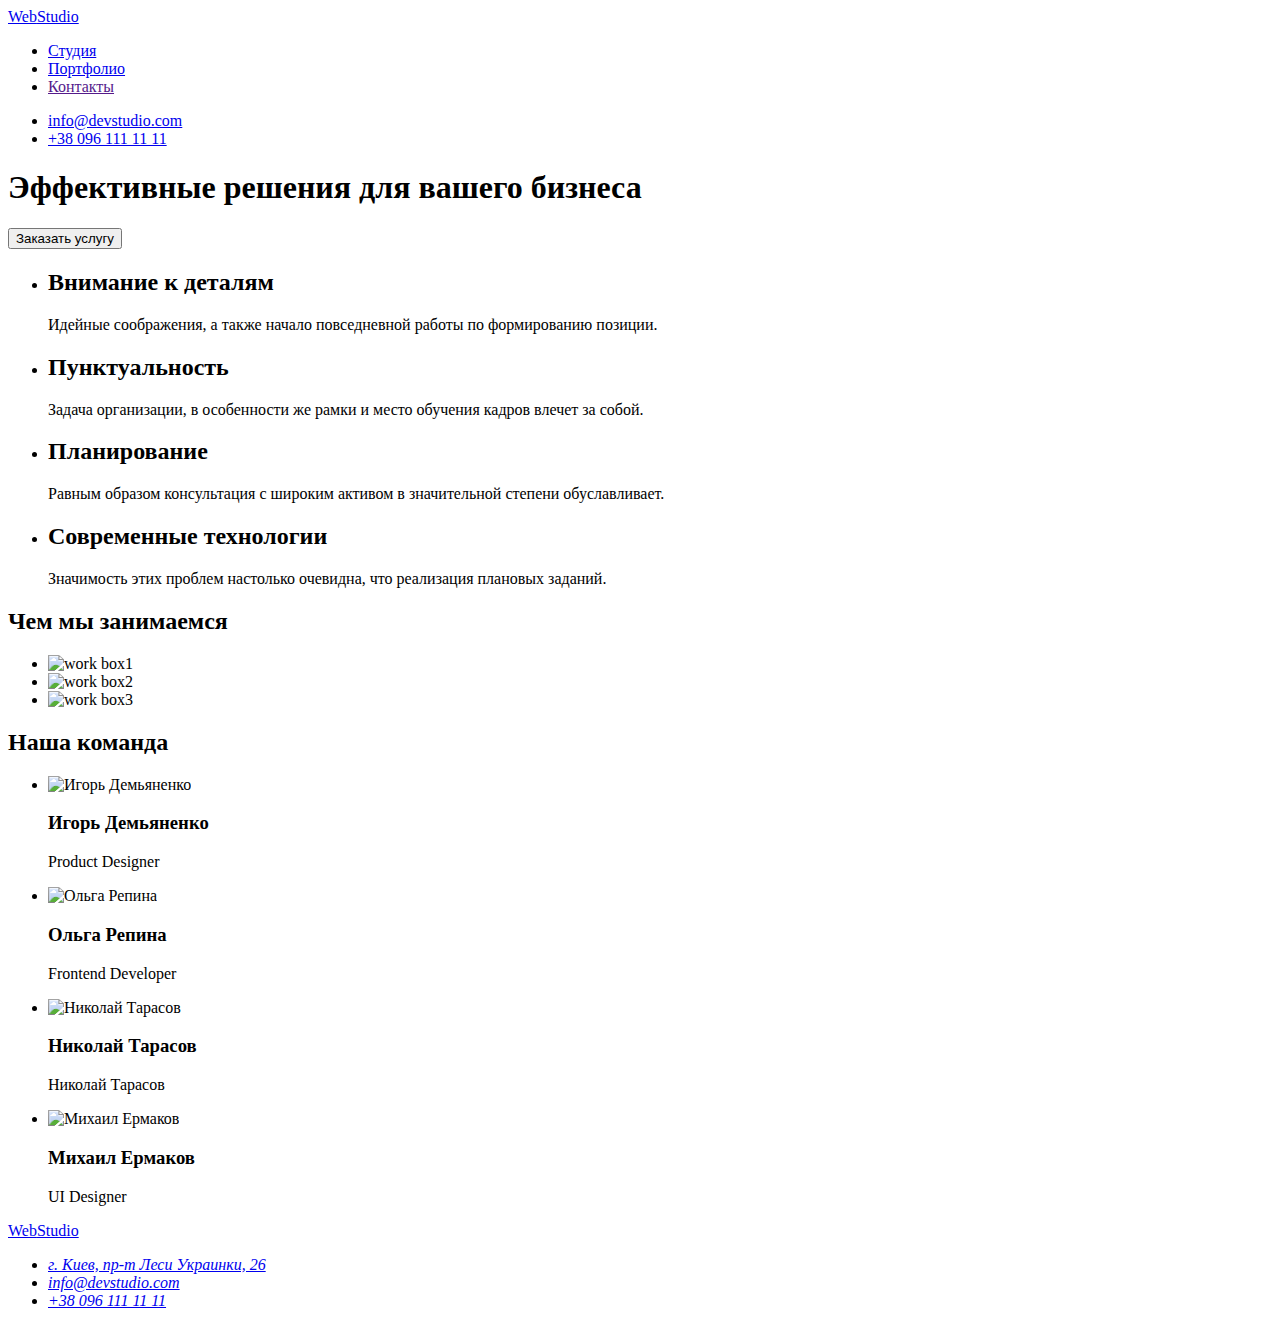
==== index.html @ e10254cf "Add files via upload" ====
<!DOCTYPE html>
<html lang="ru">
  <head>
    <meta charset="UTF-8" />
    <meta http-equiv="X-UA-Compatible" content="IE=edge" />
    <meta name="viewport" content="width=device-width, initial-scale=1.0" />
    <title>WebStudio</title>
    <link rel="preconnect" href="https://fonts.googleapis.com" />
    <link rel="preconnect" href="https://fonts.gstatic.com" crossorigin />
    <link
      href="https://fonts.googleapis.com/css2?family=Raleway:wght@700&family=Roboto:wght@400;500;700;900&display=swap"
      rel="stylesheet"
    />
    <link rel="stylesheet" href="./css/styles.css" />
  </head>
  <body>
    <header class="header">
      <nav>
        <a href="./index.html" class="logo link"
          ><span class="logo-acent">Web</span>Studio</a
        >
        <ul class="header-list list">
          <li><a href="./index.html" class="header-list link">Студия</a></li>
          <li>
            <a href="./portfolio.html" class="header-list link">Портфолио</a>
          </li>
          <li><a href="" class="header-list link">Контакты</a></li>
        </ul>
      </nav>
      <ul class="header-link list">
        <li>
          <a href="mailto:info@devstudio.com" class="header-link link"
            >info@devstudio.com</a
          >
        </li>
        <li>
          <a href="tel:+380961111111" class="header-link link"
            >+38 096 111 11 11</a
          >
        </li>
      </ul>
    </header>
    <main>
      <section class="hero">
        <h1 class="hero-title">Эффективные решения для вашего бизнеса</h1>
        <button type="button" class="hero-btn">Заказать услугу</button>
      </section>
      <section class="content">
        <ul class="list">
          <li>
            <h2 class="content-title">Внимание к деталям</h2>
            <p class="content-text">
              Идейные соображения, а также начало повседневной работы по
              формированию позиции.
            </p>
          </li>
          <li>
            <h2 class="content-title">Пунктуальность</h2>
            <p class="content-text">
              Задача организации, в особенности же рамки и место обучения кадров
              влечет за собой.
            </p>
          </li>
          <li>
            <h2 class="content-title">Планирование</h2>
            <p class="content-text">
              Равным образом консультация с широким активом в значительной
              степени обуславливает.
            </p>
          </li>
          <li>
            <h2 class="content-title">Современные технологии</h2>
            <p class="content-text">
              Значимость этих проблем настолько очевидна, что реализация
              плановых заданий.
            </p>
          </li>
        </ul>
      </section>
      <section class="work">
        <h2 class="work-title">Чем мы занимаемся</h2>
        <ul class="list">
          <li>
            <img
              src="./img/box1.jpg"
              alt="work box1"
              width="370"
              height="294"
            />
          </li>
          <li>
            <img
              src="./img/box2.jpg"
              alt="work box2"
              width="370"
              height="294"
            />
          </li>
          <li>
            <img
              src="./img/box3.jpg"
              alt="work box3"
              width="370"
              height="294"
            />
          </li>
        </ul>
      </section>
      <section class="comand">
        <h2 class="comand-title">Наша команда</h2>
        <ul class="list">
          <li>
            <img
              src="./img/team/foto_team1.jpg"
              alt="Игорь Демьяненко"
              width="270"
              height="260"
            />
            <h3 class="comand-subtitle">Игорь Демьяненко</h3>
            <p class="comand-text">Product Designer</p>
          </li>
          <li>
            <img
              src="./img/team/foto_team2.jpg"
              alt="Ольга Репина"
              width="270"
              height="260"
            />
            <h3 class="comand-subtitle">Ольга Репина</h3>
            <p class="comand-text">Frontend Developer</p>
          </li>
          <li>
            <img
              src="./img/team/foto_team3.jpg"
              alt="Николай Тарасов"
              width="270"
              height="260"
            />
            <h3 class="comand-subtitle">Николай Тарасов</h3>
            <p class="comand-text">Николай Тарасов</p>
          </li>
          <li>
            <img
              src="./img/team/foto_team4.jpg"
              alt="Михаил Ермаков"
              width="270"
              height="260"
            />
            <h3 class="comand-subtitle">Михаил Ермаков</h3>
            <p class="comand-text">UI Designer</p>
          </li>
        </ul>
      </section>
    </main>
    <footer class="footer">
      <a href="./index.html" class="logo-footer link"
        ><span class="logo-acent">Web</span>Studio</a
      >
      <address class="contacts">
        <ul class="list">
          <li>
            <a
              href="https://goo.gl/maps/eJnzdVW8tuNHDkBv5"
              class="header-link link adress"
              rel="noopener noreferer nofollow"
              >г. Киев, пр-т Леси Украинки, 26</a
            >
          </li>
          <li>
            <a href="mailto:info@devstudio.com" class="header-link link"
              >info@devstudio.com</a
            >
          </li>
          <li>
            <a href="tel:+380961111111" class="header-link link"
              >+38 096 111 11 11</a
            >
          </li>
        </ul>
      </address>
    </footer>
  </body>
</html>
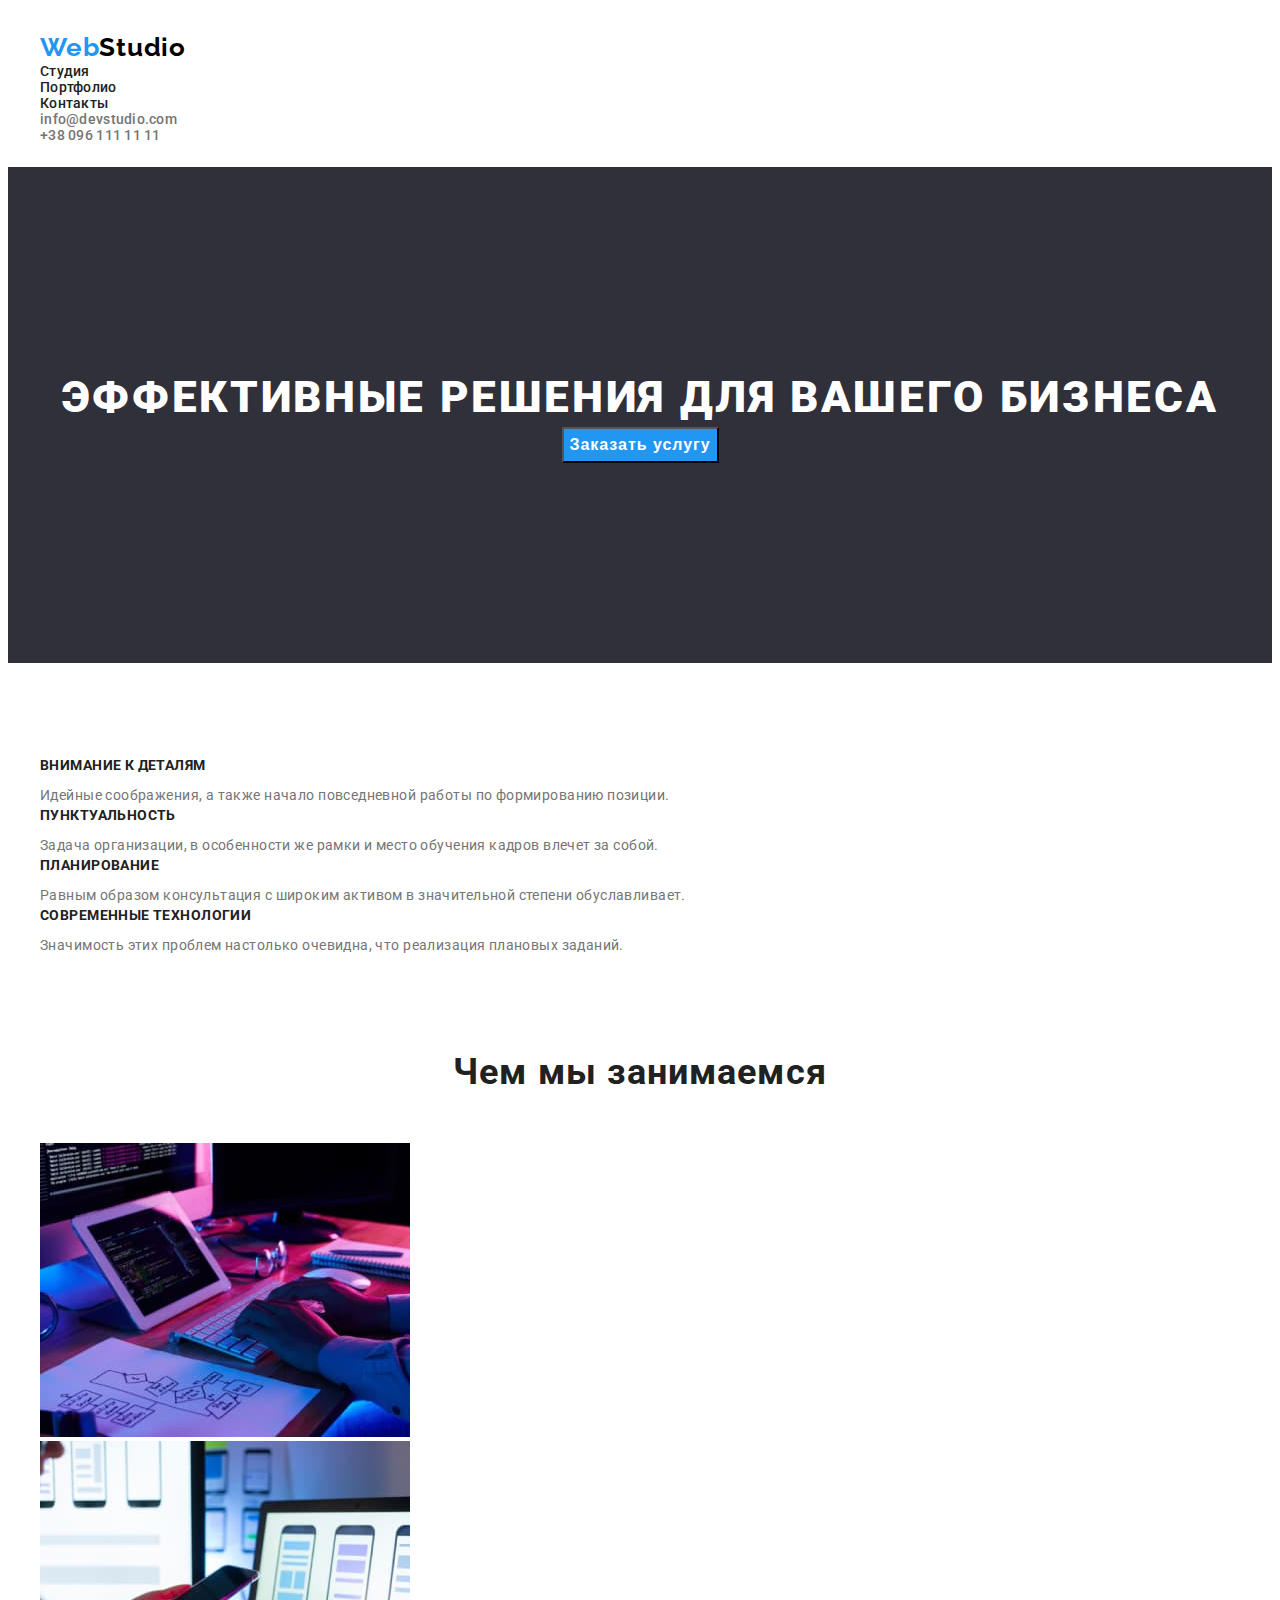
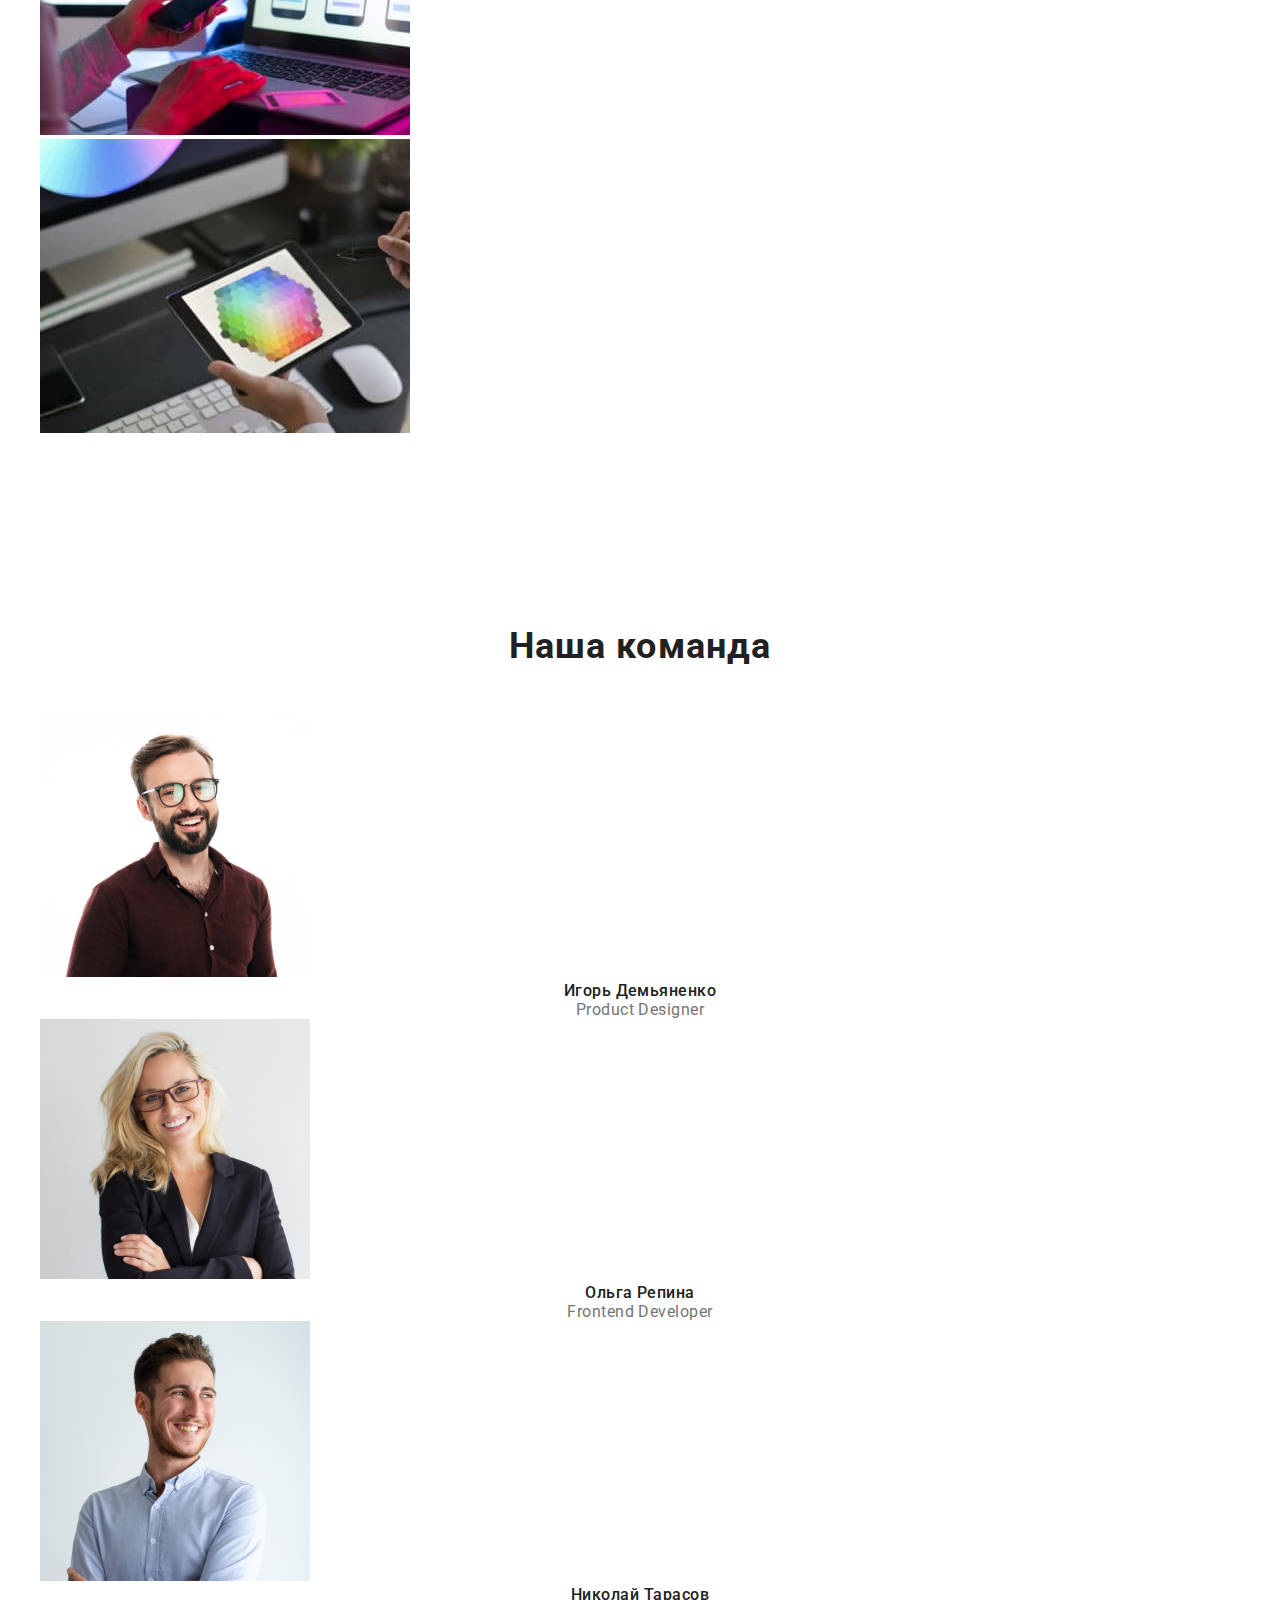
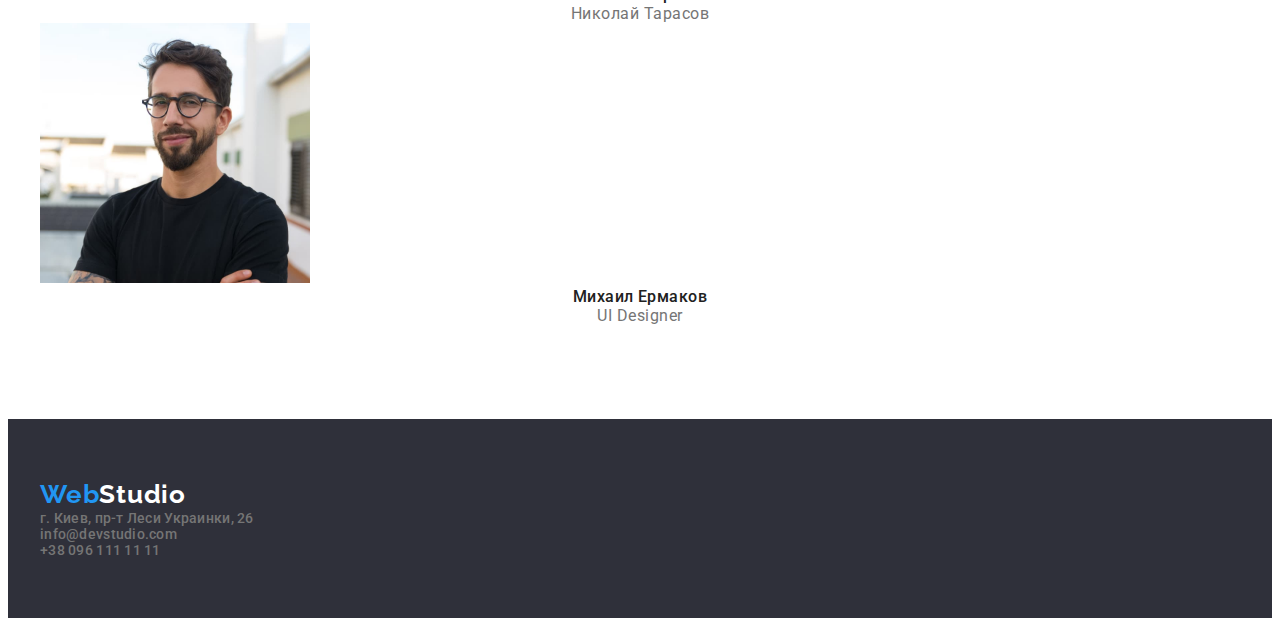
==== commit c5ba8c54: "start" ====
--- a/index.html
+++ b/index.html
@@ -11,161 +11,31 @@
       href="https://fonts.googleapis.com/css2?family=Raleway:wght@700&family=Roboto:wght@400;500;700;900&display=swap"
       rel="stylesheet"
     />
+    <link
+      rel="stylesheet"
+      href="https://cdnjs.cloudflare.com/ajax/libs/modern-normalize/1.1.0/modern-normalize.min.css"
+      integrity="sha512-wpPYUAdjBVSE4KJnH1VR1HeZfpl1ub8YT/NKx4PuQ5NmX2tKuGu6U/JRp5y+Y8XG2tV+wKQpNHVUX03MfMFn9Q=="
+      crossorigin="anonymous"
+      referrerpolicy="no-referrer"
+    />
     <link rel="stylesheet" href="./css/styles.css" />
   </head>
   <body>
     <header class="header">
-      <nav>
-        <a href="./index.html" class="logo link"
-          ><span class="logo-acent">Web</span>Studio</a
-        >
-        <ul class="header-list list">
-          <li><a href="./index.html" class="header-list link">Студия</a></li>
-          <li>
-            <a href="./portfolio.html" class="header-list link">Портфолио</a>
-          </li>
-          <li><a href="" class="header-list link">Контакты</a></li>
-        </ul>
-      </nav>
-      <ul class="header-link list">
-        <li>
-          <a href="mailto:info@devstudio.com" class="header-link link"
-            >info@devstudio.com</a
+      <div class="conteiner">
+        <nav>
+          <a href="./index.html" class="logo link"
+            ><span class="logo-acent">Web</span>Studio</a
           >
-        </li>
-        <li>
-          <a href="tel:+380961111111" class="header-link link"
-            >+38 096 111 11 11</a
-          >
-        </li>
-      </ul>
-    </header>
-    <main>
-      <section class="hero">
-        <h1 class="hero-title">Эффективные решения для вашего бизнеса</h1>
-        <button type="button" class="hero-btn">Заказать услугу</button>
-      </section>
-      <section class="content">
-        <ul class="list">
-          <li>
-            <h2 class="content-title">Внимание к деталям</h2>
-            <p class="content-text">
-              Идейные соображения, а также начало повседневной работы по
-              формированию позиции.
-            </p>
-          </li>
-          <li>
-            <h2 class="content-title">Пунктуальность</h2>
-            <p class="content-text">
-              Задача организации, в особенности же рамки и место обучения кадров
-              влечет за собой.
-            </p>
-          </li>
-          <li>
-            <h2 class="content-title">Планирование</h2>
-            <p class="content-text">
-              Равным образом консультация с широким активом в значительной
-              степени обуславливает.
-            </p>
-          </li>
-          <li>
-            <h2 class="content-title">Современные технологии</h2>
-            <p class="content-text">
-              Значимость этих проблем настолько очевидна, что реализация
-              плановых заданий.
-            </p>
-          </li>
-        </ul>
-      </section>
-      <section class="work">
-        <h2 class="work-title">Чем мы занимаемся</h2>
-        <ul class="list">
-          <li>
-            <img
-              src="./img/box1.jpg"
-              alt="work box1"
-              width="370"
-              height="294"
-            />
-          </li>
-          <li>
-            <img
-              src="./img/box2.jpg"
-              alt="work box2"
-              width="370"
-              height="294"
-            />
-          </li>
-          <li>
-            <img
-              src="./img/box3.jpg"
-              alt="work box3"
-              width="370"
-              height="294"
-            />
-          </li>
-        </ul>
-      </section>
-      <section class="comand">
-        <h2 class="comand-title">Наша команда</h2>
-        <ul class="list">
-          <li>
-            <img
-              src="./img/team/foto_team1.jpg"
-              alt="Игорь Демьяненко"
-              width="270"
-              height="260"
-            />
-            <h3 class="comand-subtitle">Игорь Демьяненко</h3>
-            <p class="comand-text">Product Designer</p>
-          </li>
-          <li>
-            <img
-              src="./img/team/foto_team2.jpg"
-              alt="Ольга Репина"
-              width="270"
-              height="260"
-            />
-            <h3 class="comand-subtitle">Ольга Репина</h3>
-            <p class="comand-text">Frontend Developer</p>
-          </li>
-          <li>
-            <img
-              src="./img/team/foto_team3.jpg"
-              alt="Николай Тарасов"
-              width="270"
-              height="260"
-            />
-            <h3 class="comand-subtitle">Николай Тарасов</h3>
-            <p class="comand-text">Николай Тарасов</p>
-          </li>
-          <li>
-            <img
-              src="./img/team/foto_team4.jpg"
-              alt="Михаил Ермаков"
-              width="270"
-              height="260"
-            />
-            <h3 class="comand-subtitle">Михаил Ермаков</h3>
-            <p class="comand-text">UI Designer</p>
-          </li>
-        </ul>
-      </section>
-    </main>
-    <footer class="footer">
-      <a href="./index.html" class="logo-footer link"
-        ><span class="logo-acent">Web</span>Studio</a
-      >
-      <address class="contacts">
-        <ul class="list">
-          <li>
-            <a
-              href="https://goo.gl/maps/eJnzdVW8tuNHDkBv5"
-              class="header-link link adress"
-              rel="noopener noreferer nofollow"
-              >г. Киев, пр-т Леси Украинки, 26</a
-            >
-          </li>
+          <ul class="header-list list">
+            <li><a href="./index.html" class="header-list link">Студия</a></li>
+            <li>
+              <a href="./portfolio.html" class="header-list link">Портфолио</a>
+            </li>
+            <li><a href="" class="header-list link">Контакты</a></li>
+          </ul>
+        </nav>
+        <ul class="header-link list">
           <li>
             <a href="mailto:info@devstudio.com" class="header-link link"
               >info@devstudio.com</a
@@ -177,7 +47,156 @@
             >
           </li>
         </ul>
-      </address>
+      </div>
+    </header>
+    <main>
+      <section class="hero">
+        <div class="conteiner">
+          <h1 class="hero-title">Эффективные решения для вашего бизнеса</h1>
+          <button type="button" class="hero-btn">Заказать услугу</button>
+        </div>
+      </section>
+      <section class="content">
+        <div class="conteiner">
+          <ul class="list">
+            <li>
+              <h2 class="content-title">Внимание к деталям</h2>
+              <p class="content-text">
+                Идейные соображения, а также начало повседневной работы по
+                формированию позиции.
+              </p>
+            </li>
+            <li>
+              <h2 class="content-title">Пунктуальность</h2>
+              <p class="content-text">
+                Задача организации, в особенности же рамки и место обучения
+                кадров влечет за собой.
+              </p>
+            </li>
+            <li>
+              <h2 class="content-title">Планирование</h2>
+              <p class="content-text">
+                Равным образом консультация с широким активом в значительной
+                степени обуславливает.
+              </p>
+            </li>
+            <li>
+              <h2 class="content-title">Современные технологии</h2>
+              <p class="content-text">
+                Значимость этих проблем настолько очевидна, что реализация
+                плановых заданий.
+              </p>
+            </li>
+          </ul>
+        </div>
+      </section>
+      <section class="work">
+        <div class="conteiner">
+          <h2 class="work-title">Чем мы занимаемся</h2>
+          <ul class="list">
+            <li>
+              <img
+                src="./img/box1.jpg"
+                alt="work box1"
+                width="370"
+                height="294"
+              />
+            </li>
+            <li>
+              <img
+                src="./img/box2.jpg"
+                alt="work box2"
+                width="370"
+                height="294"
+              />
+            </li>
+            <li>
+              <img
+                src="./img/box3.jpg"
+                alt="work box3"
+                width="370"
+                height="294"
+              />
+            </li>
+          </ul>
+        </div>
+      </section>
+      <section class="comand">
+        <div class="conteiner">
+          <h2 class="comand-title">Наша команда</h2>
+          <ul class="list">
+            <li>
+              <img
+                src="./img/team/foto_team1.jpg"
+                alt="Игорь Демьяненко"
+                width="270"
+                height="260"
+              />
+              <h3 class="comand-subtitle">Игорь Демьяненко</h3>
+              <p class="comand-text">Product Designer</p>
+            </li>
+            <li>
+              <img
+                src="./img/team/foto_team2.jpg"
+                alt="Ольга Репина"
+                width="270"
+                height="260"
+              />
+              <h3 class="comand-subtitle">Ольга Репина</h3>
+              <p class="comand-text">Frontend Developer</p>
+            </li>
+            <li>
+              <img
+                src="./img/team/foto_team3.jpg"
+                alt="Николай Тарасов"
+                width="270"
+                height="260"
+              />
+              <h3 class="comand-subtitle">Николай Тарасов</h3>
+              <p class="comand-text">Николай Тарасов</p>
+            </li>
+            <li>
+              <img
+                src="./img/team/foto_team4.jpg"
+                alt="Михаил Ермаков"
+                width="270"
+                height="260"
+              />
+              <h3 class="comand-subtitle">Михаил Ермаков</h3>
+              <p class="comand-text">UI Designer</p>
+            </li>
+          </ul>
+        </div>
+      </section>
+    </main>
+    <footer class="footer">
+      <div class="conteiner">
+        <a href="./index.html" class="logo-footer link"
+          ><span class="logo-acent">Web</span>Studio</a
+        >
+        <address class="contacts">
+          <ul class="footer-link list">
+            <li>
+              <a
+                href="https://goo.gl/maps/eJnzdVW8tuNHDkBv5"
+                class="footer-link link adress"
+                rel="noopener noreferer nofollow"
+                >г. Киев, пр-т Леси Украинки, 26</a
+              >
+            </li>
+            <li>
+              <a href="mailto:info@devstudio.com" class="footer-link link"
+                >info@devstudio.com</a
+              >
+            </li>
+            <li>
+              <a href="tel:+380961111111" class="footer-link link"
+                >+38 096 111 11 11</a
+              >
+            </li>
+          </ul>
+        </address>
+      </div>
     </footer>
   </body>
 </html>
--- a/css/styles.css
+++ b/css/styles.css
@@ -0,0 +1,231 @@
+:root{--first-title-color--: #212121;
+    --acent-color--: #2196F3;
+    --second-btn-color--: #FFFFFF;
+}
+
+body{font-family: Roboto;
+    color: #757575;}
+
+p, h1, h2, h3, h4, h5, h6{
+    margin: 0;}
+
+ul, ol{margin: 0; padding-left: 0;}
+
+.list{list-style: none;}
+
+.link{text-decoration: none;}
+
+.conteiner{width: 100%;
+    max-width: 1200px;
+    margin-left: auto;
+    margin-right: auto;
+    padding-left: 15px;
+    padding-right: 15px;}
+
+.header-list:focus,
+.header-list:hover{
+    color: var(--acent-color--);
+    cursor: pointer;}
+
+.header-link :focus,
+.header-link :hover {
+    color: var(--acent-color--);
+    cursor: pointer;
+}
+
+.footer-link :focus,
+.footer-link :hover {
+    color: var(--acent-color--);
+    cursor: pointer;
+}
+
+/*---header---*/
+.logo{font-family: 'Raleway';
+    font-style: normal;
+    font-weight: 700;
+    font-size: 26px;
+    line-height: calc(31/26); 
+    letter-spacing: 0.03em;
+    color: #000000;}
+.logo-acent{color: var(--acent-color--)}
+
+.header-list{font-weight: 500;
+    font-size: 14px;
+    line-height: calc(16/14);
+    letter-spacing: 0.02em;
+    color: var(--first-title-color--);}
+
+.header-link{font-style: normal;
+    font-weight: 500;
+    font-size: 14px;
+    line-height: calc(16/14);
+    letter-spacing: 0.02em;
+    color: #757575;}
+
+.header{padding-top: 24px;
+    padding-bottom: 24px;
+    border-bottom: 1px;
+    border-bottom: rgba(236, 236, 236, 1);}
+
+/*--MAIN--*/
+
+.hero{
+    background-color: #2F303A;
+    padding-top: 200px;
+    padding-bottom: 200px;
+}
+
+
+.hero-title{font-weight: 900;
+    font-size: 44px;
+    line-height: calc(60/44);
+    text-align: center;
+    letter-spacing: 0.06em;
+    text-transform: uppercase;
+    color: var(--second-btn-color--);}
+
+.hero-btn{cursor: pointer;
+    display: block;
+    margin-top: 30px;
+    margin: 0 auto;}
+.hero-btn{font-weight: 700;
+    font-size: 16px;
+    line-height: calc(30/16);
+    display: flex;
+    align-items: center;
+    text-align: center;
+    letter-spacing: 0.06em;
+    color: var(--second-btn-color--);
+    background-color: #2196F3;
+    }
+
+    /*--Content--*/
+
+    .content{padding-top: 94px;
+    padding-bottom: 94px;}
+
+   .content-title{font-weight: 700;
+    font-size: 14px;
+    line-height: calc(16/14);
+    letter-spacing: 0.03em;
+    text-transform: uppercase;
+    color: var(--first-title-color--);
+    margin-bottom: 10px;}
+   .content-text{
+    font-size: 14px;
+    line-height: calc(24/14);
+    letter-spacing: 0.03em;}
+
+/*--work--*/
+
+.work{padding-bottom: 94px;}
+
+.work-title{font-weight: 700;
+    font-size: 36px;
+    line-height: calc(42/36);
+    text-align: center;
+    letter-spacing: 0.03em;
+    color:var(--first-title-color--);
+    margin-bottom: 50px;}
+
+/*--Comand--*/
+
+.comand{padding-top: 94px;
+    padding-bottom: 94px;}
+
+.comand-title{font-weight: 700;
+    font-size: 36px;
+    line-height: calc(42/36);
+    text-align: center;
+    letter-spacing: 0.03em;
+    color: var(--first-title-color--);
+    margin-bottom: 50px;}
+
+.comand-subtitle{font-weight: 500;
+    font-size: 16px;
+    line-height: calc(19/16);
+    text-align: center;
+    letter-spacing: 0.03em;
+    color: var(--first-title-color--);}
+
+.comand-text{
+    font-size: 16px;
+    line-height: calc(19/16);
+    text-align: center;
+    letter-spacing: 0.03em;}
+
+/*--footer--*/
+
+
+.footer{background-color: #2F303A;
+    padding-top: 60px;
+    padding-bottom: 60px;
+}
+
+.logo-footer{font-family: 'Raleway';
+    font-style: normal;
+    font-weight: 700;
+    font-size: 26px;
+    line-height: calc(31/26);
+    letter-spacing: 0.03em;
+    color: var(--second-btn-color--);}
+
+.adress {
+    font-size: 14px;
+    line-height: calc(24/14);
+    letter-spacing: 0.03em;
+    color: var(--second-btn-color--);
+}
+
+.contacts{font-style: normal;
+    font-size: 14px;
+    line-height: calc(24/14);
+    letter-spacing: 0.03em;
+    color: var(--second-btn-color--);}
+
+.footer-link{font-style: normal;
+    font-weight: 500;
+    font-size: 14px;
+    line-height: calc(16/14);
+    letter-spacing: 0.02em;
+    color: #757575;}
+    
+/*---portfolio--*/
+
+.visually-hidden {
+    position: absolute;
+    white-space: nowrap;
+    width: 1px;
+    height: 1px;
+    overflow: hidden;
+    border: 0;
+    padding: 0;
+    clip: rect(0 0 0 0);
+    clip-path: inset(50%);
+    margin: -1px;}
+
+
+.list-btn{font-weight: 500;
+    font-size: 16px;
+    line-height: calc(26/16);
+    text-align: center;
+    letter-spacing: 0.03em;
+    color: var(--first-title-color--);
+    cursor: pointer;}
+
+.list-btn:hover,
+.list-btn:focus{
+        color: var(--second-btn-color--);
+        background-color: var(--acent-color--);}
+
+.portfolio-title{font-weight: 700;
+    font-size: 18px;
+    line-height: calc(36/18);
+    letter-spacing: 0.06em;
+    color: var(--first-title-color--);}
+.portfolio-text{font-size: 16px;
+    line-height: calc(30/16);
+    letter-spacing: 0.03em;}
+
+.portfolio{padding-top: 94px;
+padding-bottom: 94px;}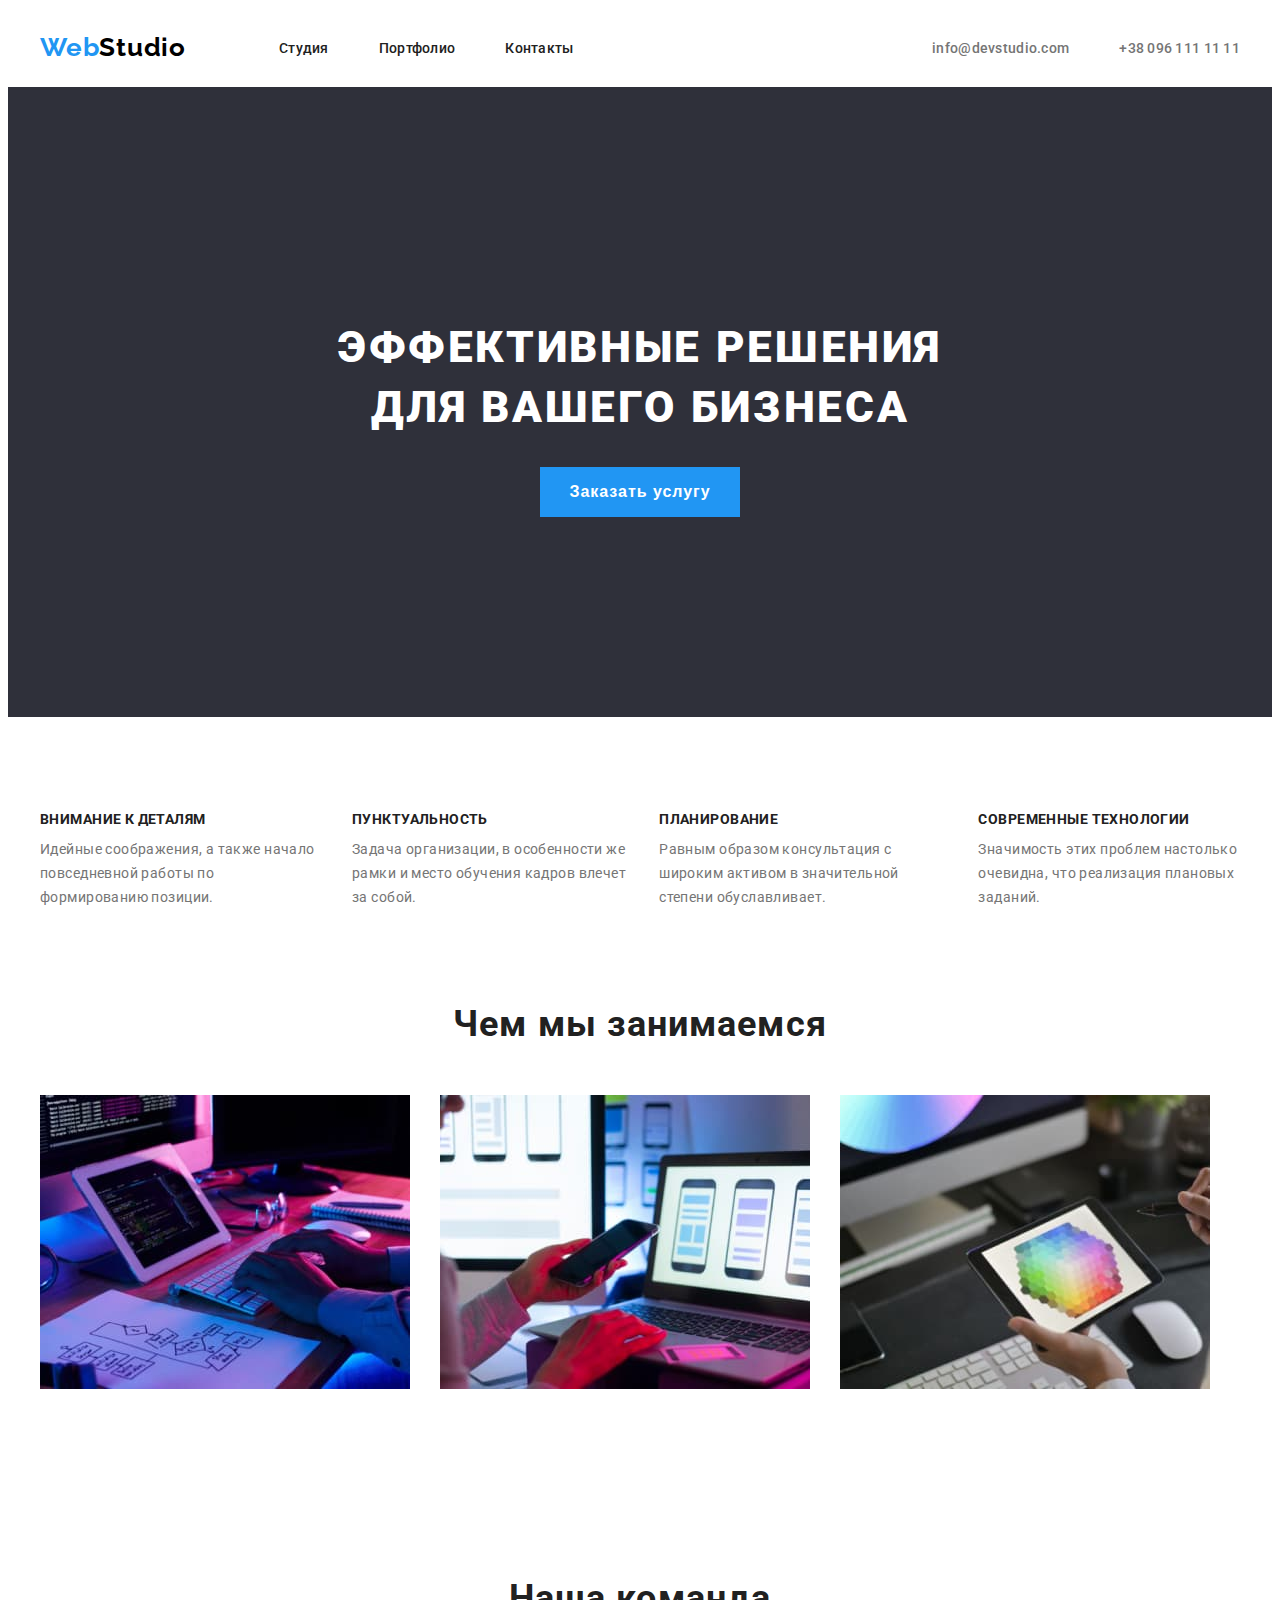
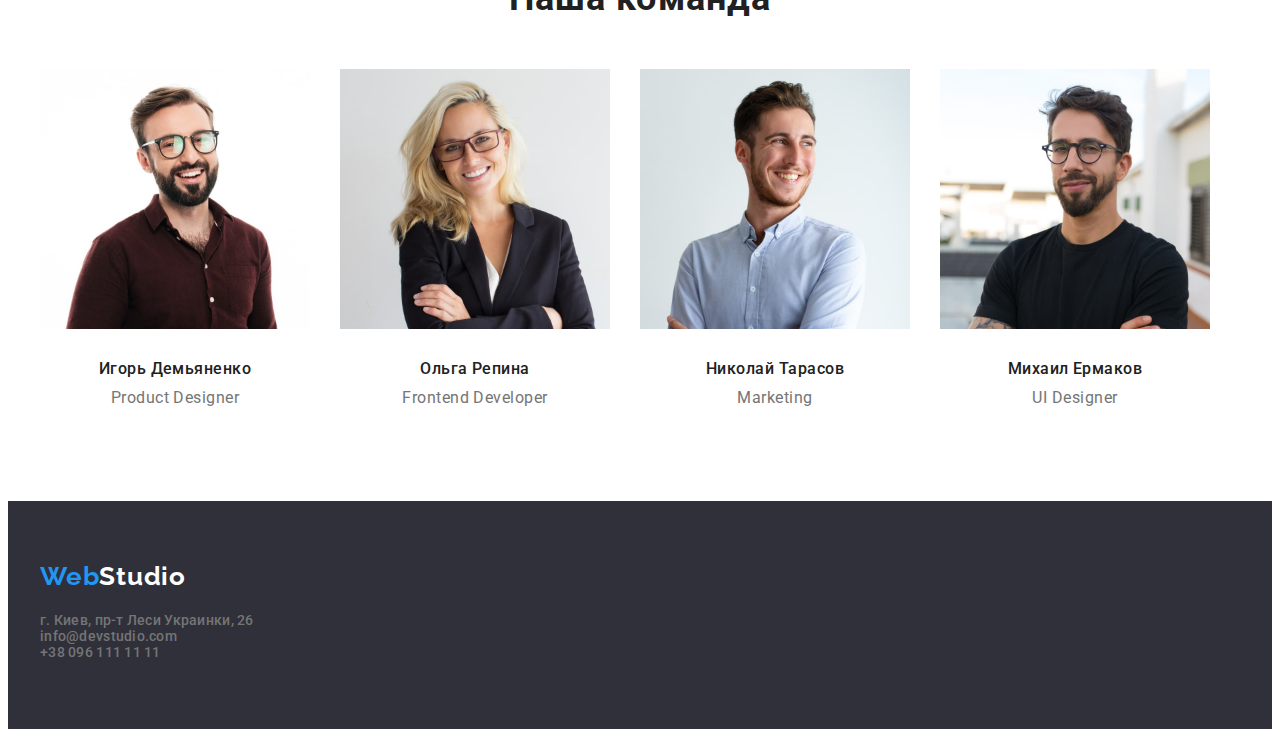
==== commit e1a5f840: "start1" ====
--- a/index.html
+++ b/index.html
@@ -23,16 +23,20 @@
   <body>
     <header class="header">
       <div class="conteiner">
+        <a href="./index.html" class="logo link"
+          ><span class="logo-acent">Web</span>Studio</a
+        >
         <nav>
-          <a href="./index.html" class="logo link"
-            ><span class="logo-acent">Web</span>Studio</a
-          >
           <ul class="header-list list">
-            <li><a href="./index.html" class="header-list link">Студия</a></li>
-            <li>
+            <li class="header-item">
+              <a href="./index.html" class="header-list link">Студия</a>
+            </li>
+            <li class="header-item">
               <a href="./portfolio.html" class="header-list link">Портфолио</a>
             </li>
-            <li><a href="" class="header-list link">Контакты</a></li>
+            <li class="header-item">
+              <a href="" class="header-list link">Контакты</a>
+            </li>
           </ul>
         </nav>
         <ul class="header-link list">
@@ -58,7 +62,7 @@
       </section>
       <section class="content">
         <div class="conteiner">
-          <ul class="list">
+          <ul class="content-item list">
             <li>
               <h2 class="content-title">Внимание к деталям</h2>
               <p class="content-text">
@@ -93,29 +97,29 @@
       <section class="work">
         <div class="conteiner">
           <h2 class="work-title">Чем мы занимаемся</h2>
-          <ul class="list">
+          <ul class="work-item list">
             <li>
               <img
                 src="./img/box1.jpg"
                 alt="work box1"
-                width="370"
-                height="294"
+                width="370px"
+                height="294px"
               />
             </li>
             <li>
               <img
                 src="./img/box2.jpg"
                 alt="work box2"
-                width="370"
-                height="294"
+                width="370px"
+                height="294px"
               />
             </li>
             <li>
               <img
                 src="./img/box3.jpg"
                 alt="work box3"
-                width="370"
-                height="294"
+                width="370px"
+                height="294px"
               />
             </li>
           </ul>
@@ -124,13 +128,13 @@
       <section class="comand">
         <div class="conteiner">
           <h2 class="comand-title">Наша команда</h2>
-          <ul class="list">
+          <ul class="comand-item list">
             <li>
               <img
                 src="./img/team/foto_team1.jpg"
                 alt="Игорь Демьяненко"
-                width="270"
-                height="260"
+                width="270px"
+                height="260px"
               />
               <h3 class="comand-subtitle">Игорь Демьяненко</h3>
               <p class="comand-text">Product Designer</p>
@@ -139,8 +143,8 @@
               <img
                 src="./img/team/foto_team2.jpg"
                 alt="Ольга Репина"
-                width="270"
-                height="260"
+                width="270px"
+                height="260px"
               />
               <h3 class="comand-subtitle">Ольга Репина</h3>
               <p class="comand-text">Frontend Developer</p>
@@ -149,18 +153,18 @@
               <img
                 src="./img/team/foto_team3.jpg"
                 alt="Николай Тарасов"
-                width="270"
-                height="260"
+                width="270px"
+                height="260px"
               />
               <h3 class="comand-subtitle">Николай Тарасов</h3>
-              <p class="comand-text">Николай Тарасов</p>
+              <p class="comand-text">Marketing</p>
             </li>
             <li>
               <img
                 src="./img/team/foto_team4.jpg"
                 alt="Михаил Ермаков"
-                width="270"
-                height="260"
+                width="270px"
+                height="260px"
               />
               <h3 class="comand-subtitle">Михаил Ермаков</h3>
               <p class="comand-text">UI Designer</p>
--- a/css/styles.css
+++ b/css/styles.css
@@ -11,9 +11,15 @@
 
 ul, ol{margin: 0; padding-left: 0;}
 
+
+
 .list{list-style: none;}
 
 .link{text-decoration: none;}
+
+img {
+    display: block;
+}
 
 .conteiner{width: 100%;
     max-width: 1200px;
@@ -49,6 +55,27 @@
     color: #000000;}
 .logo-acent{color: var(--acent-color--)}
 
+
+
+.logo{display: flex;
+margin-right: 93px;}
+
+.header-list{display: flex;}
+
+
+.header-link{display: flex;
+margin-left: auto;
+align-items: center;
+gap: 50px;}
+
+.header>.conteiner {
+    display: flex;
+   align-items: center;
+}
+
+.header-item:not(:last-child) {
+    margin-right: 50px;
+}
 .header-list{font-weight: 500;
     font-size: 14px;
     line-height: calc(16/14);
@@ -82,21 +109,26 @@
     text-align: center;
     letter-spacing: 0.06em;
     text-transform: uppercase;
-    color: var(--second-btn-color--);}
+    color: var(--second-btn-color--);
+    margin: 30px auto;
+    width: 696px;
+    height: 120px}
 
 .hero-btn{cursor: pointer;
     display: block;
-    margin-top: 30px;
-    margin: 0 auto;}
+    margin: 0 auto;
+border: 0px;}
+
 .hero-btn{font-weight: 700;
     font-size: 16px;
     line-height: calc(30/16);
-    display: flex;
     align-items: center;
     text-align: center;
     letter-spacing: 0.06em;
     color: var(--second-btn-color--);
     background-color: #2196F3;
+    width: 200px;
+    height: 50px;
     }
 
     /*--Content--*/
@@ -116,9 +148,16 @@
     line-height: calc(24/14);
     letter-spacing: 0.03em;}
 
+    .content-item{display: flex;
+    gap: 30px;}
+
 /*--work--*/
 
 .work{padding-bottom: 94px;}
+
+.work-item {display: flex;
+gap: 30px;
+width: 1170px;}
 
 .work-title{font-weight: 700;
     font-size: 36px;
@@ -146,13 +185,19 @@
     line-height: calc(19/16);
     text-align: center;
     letter-spacing: 0.03em;
-    color: var(--first-title-color--);}
+    color: var(--first-title-color--);
+margin-top: 30px;}
 
 .comand-text{
     font-size: 16px;
     line-height: calc(19/16);
     text-align: center;
-    letter-spacing: 0.03em;}
+    letter-spacing: 0.03em;
+margin-top: 10px;}
+
+.comand-item {display: flex;
+column-gap: 30px;}
+.comand-item {width:calc( (100% - 60px) / 3);}
 
 /*--footer--*/
 
@@ -161,6 +206,9 @@
     padding-top: 60px;
     padding-bottom: 60px;
 }
+
+.logo-footer{display: flex;
+margin-bottom: 20px;}
 
 .logo-footer{font-family: 'Raleway';
     font-style: normal;
@@ -168,27 +216,30 @@
     font-size: 26px;
     line-height: calc(31/26);
     letter-spacing: 0.03em;
+    color: var(--second-btn-color--);
+}
+
+.adress {
+    font-size: 14px;
+    line-height: calc(24/14);
+    letter-spacing: 0.03em;
+    color: var(--second-btn-color--);
+}
+
+.contacts{font-style: normal;
+    font-size: 14px;
+    line-height: calc(24/14);
+    letter-spacing: 0.03em;
     color: var(--second-btn-color--);}
 
-.adress {
-    font-size: 14px;
-    line-height: calc(24/14);
-    letter-spacing: 0.03em;
-    color: var(--second-btn-color--);
-}
-
-.contacts{font-style: normal;
-    font-size: 14px;
-    line-height: calc(24/14);
-    letter-spacing: 0.03em;
-    color: var(--second-btn-color--);}
 
 .footer-link{font-style: normal;
     font-weight: 500;
     font-size: 14px;
     line-height: calc(16/14);
     letter-spacing: 0.02em;
-    color: #757575;}
+    color: #757575;
+margin-bottom: 9px;}
     
 /*---portfolio--*/
 
@@ -204,6 +255,11 @@
     clip-path: inset(50%);
     margin: -1px;}
 
+.btn-item{display: flex;
+gap: 8px;
+justify-content: center;
+margin-bottom: 50px;
+}
 
 .list-btn{font-weight: 500;
     font-size: 16px;
@@ -211,7 +267,9 @@
     text-align: center;
     letter-spacing: 0.03em;
     color: var(--first-title-color--);
-    cursor: pointer;}
+    cursor: pointer;
+    border: 0px;
+margin: 0 auto;}
 
 .list-btn:hover,
 .list-btn:focus{
@@ -222,10 +280,16 @@
     font-size: 18px;
     line-height: calc(36/18);
     letter-spacing: 0.06em;
-    color: var(--first-title-color--);}
+    color: var(--first-title-color--);
+}
 .portfolio-text{font-size: 16px;
     line-height: calc(30/16);
     letter-spacing: 0.03em;}
 
 .portfolio{padding-top: 94px;
-padding-bottom: 94px;}+padding-bottom: 94px;}
+
+.portfolio-item{display: flex;
+flex-wrap: wrap;
+}
+.portfolio-list{width: calc((100% -30px)/3);}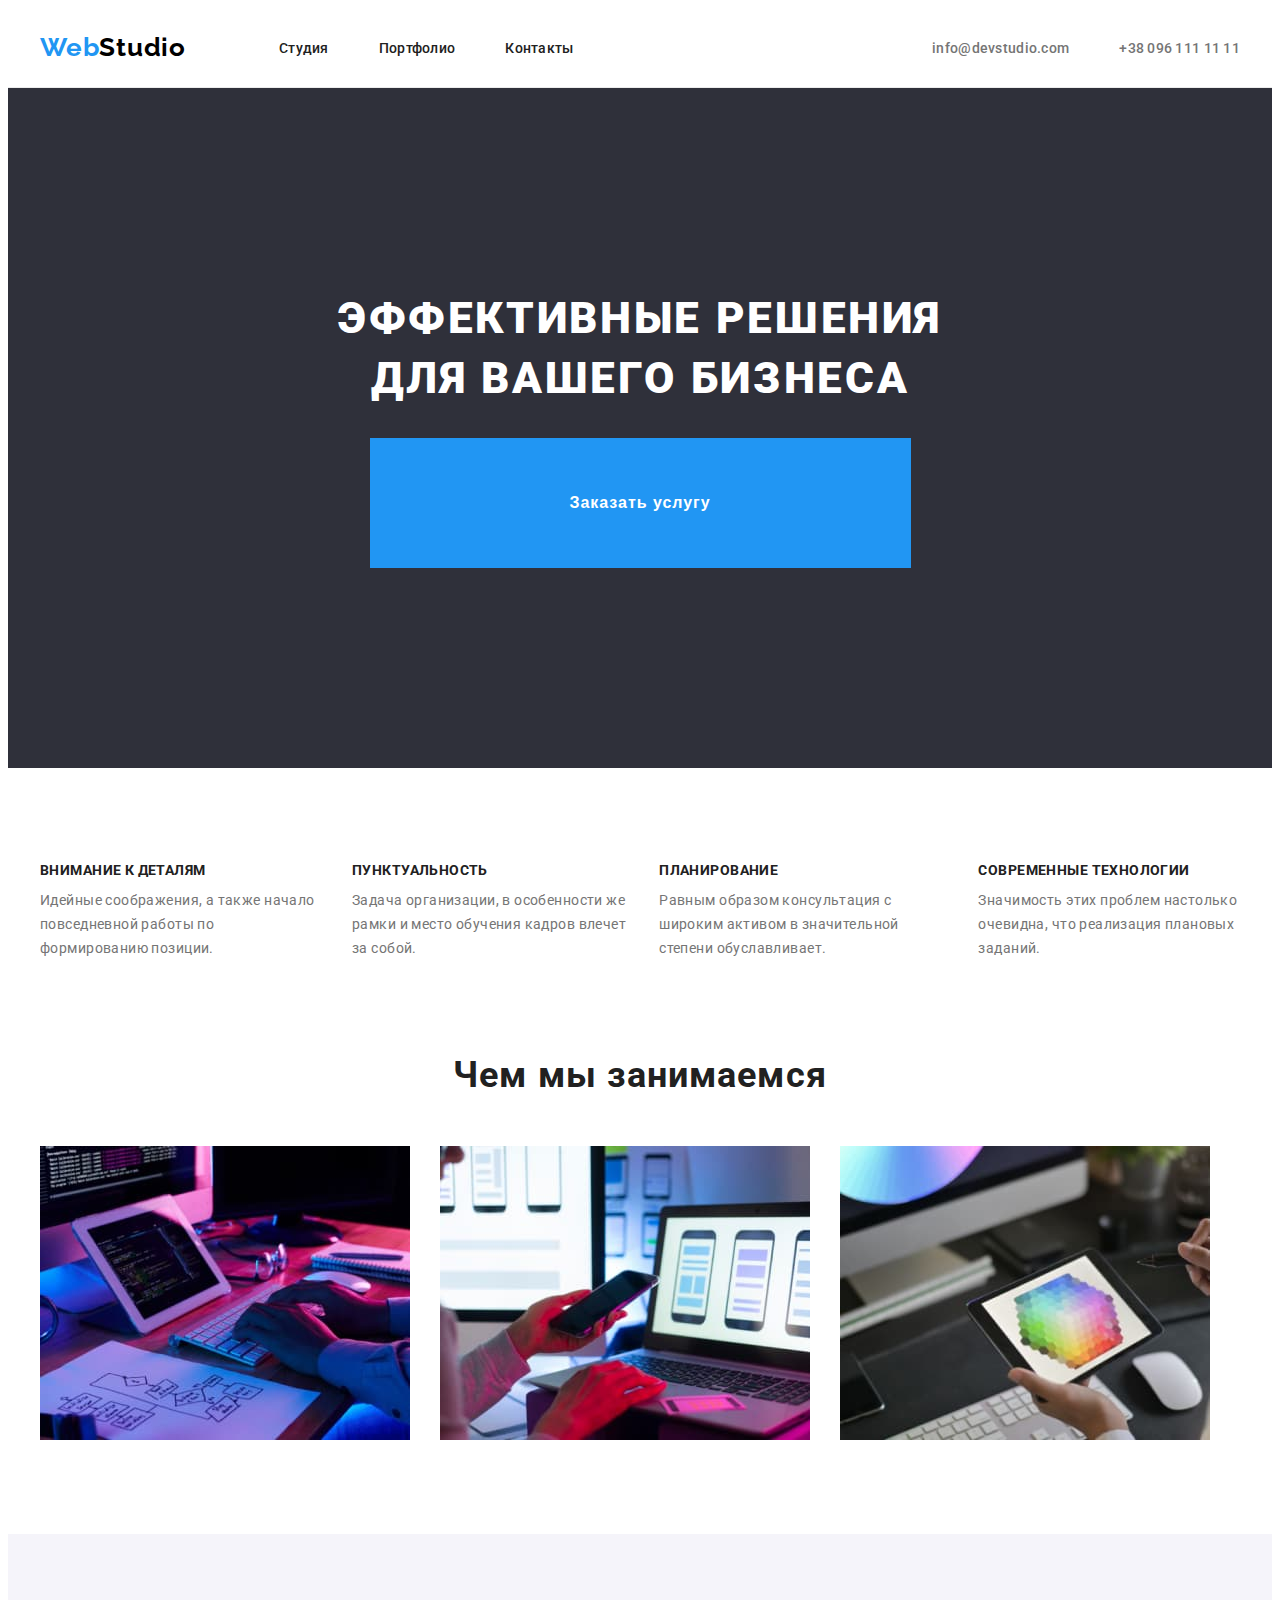
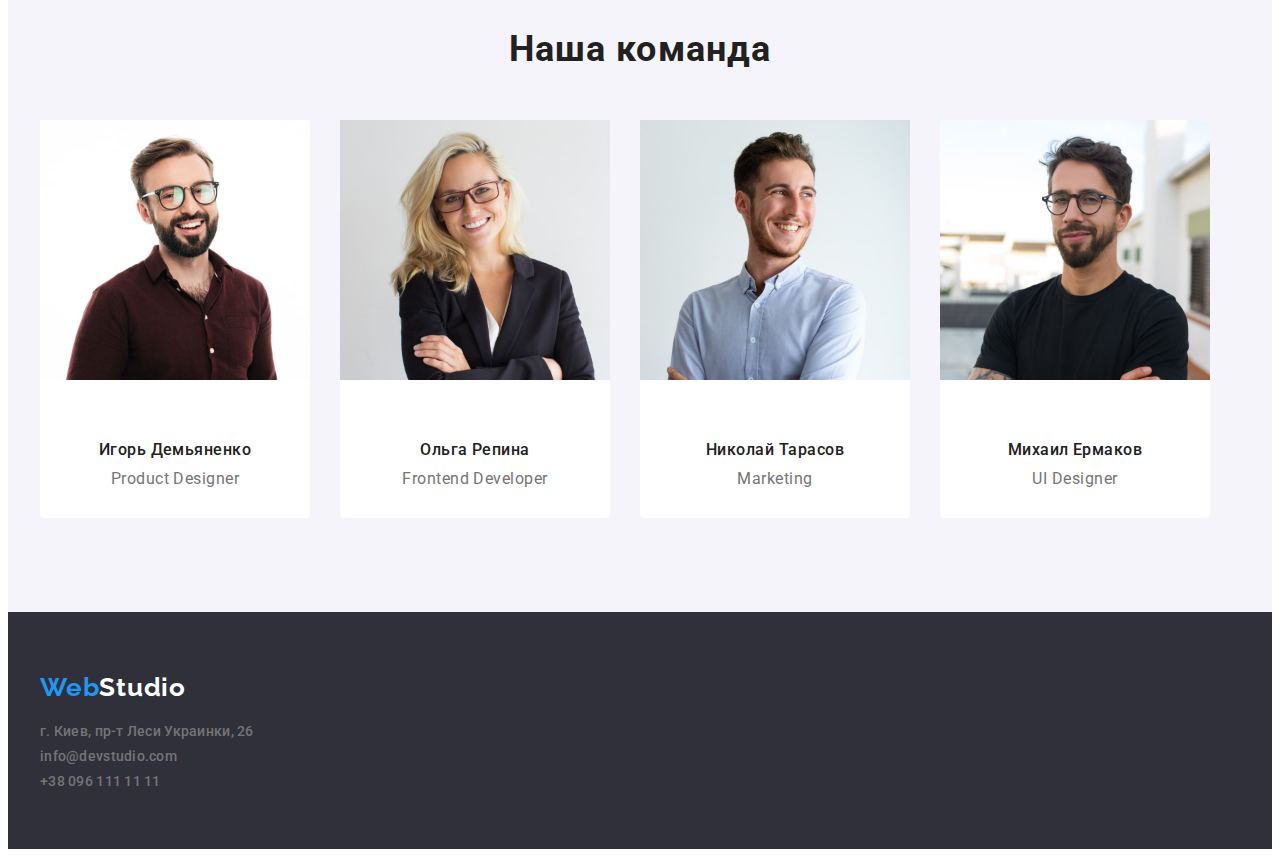
==== commit d48206b0: "hw remov" ====
--- a/index.html
+++ b/index.html
@@ -23,11 +23,13 @@
   <body>
     <header class="header">
       <div class="conteiner">
-        <a href="./index.html" class="logo link"
-          ><span class="logo-acent">Web</span>Studio</a
-        >
         <nav>
           <ul class="header-list list">
+            <li>
+              <a href="./index.html" class="logo link"
+                ><span class="logo-acent">Web</span>Studio</a
+              >
+            </li>
             <li class="header-item">
               <a href="./index.html" class="header-list link">Студия</a>
             </li>
@@ -129,45 +131,53 @@
         <div class="conteiner">
           <h2 class="comand-title">Наша команда</h2>
           <ul class="comand-item list">
-            <li>
+            <li class="comand-list">
               <img
                 src="./img/team/foto_team1.jpg"
                 alt="Игорь Демьяненко"
                 width="270px"
                 height="260px"
               />
-              <h3 class="comand-subtitle">Игорь Демьяненко</h3>
-              <p class="comand-text">Product Designer</p>
-            </li>
-            <li>
+              <div class="comand-about">
+                <h3 class="comand-subtitle">Игорь Демьяненко</h3>
+                <p class="comand-text">Product Designer</p>
+              </div>
+            </li>
+            <li class="comand-list">
               <img
                 src="./img/team/foto_team2.jpg"
                 alt="Ольга Репина"
                 width="270px"
                 height="260px"
               />
-              <h3 class="comand-subtitle">Ольга Репина</h3>
-              <p class="comand-text">Frontend Developer</p>
-            </li>
-            <li>
+              <div class="comand-about">
+                <h3 class="comand-subtitle">Ольга Репина</h3>
+                <p class="comand-text">Frontend Developer</p>
+              </div>
+            </li>
+            <li class="comand-list">
               <img
                 src="./img/team/foto_team3.jpg"
                 alt="Николай Тарасов"
                 width="270px"
                 height="260px"
               />
-              <h3 class="comand-subtitle">Николай Тарасов</h3>
-              <p class="comand-text">Marketing</p>
-            </li>
-            <li>
+              <div class="comand-about">
+                <h3 class="comand-subtitle">Николай Тарасов</h3>
+                <p class="comand-text">Marketing</p>
+              </div>
+            </li>
+            <li class="comand-list">
               <img
                 src="./img/team/foto_team4.jpg"
                 alt="Михаил Ермаков"
                 width="270px"
                 height="260px"
               />
-              <h3 class="comand-subtitle">Михаил Ермаков</h3>
-              <p class="comand-text">UI Designer</p>
+              <div class="comand-about">
+                <h3 class="comand-subtitle">Михаил Ермаков</h3>
+                <p class="comand-text">UI Designer</p>
+              </div>
             </li>
           </ul>
         </div>
@@ -180,20 +190,20 @@
         >
         <address class="contacts">
           <ul class="footer-link list">
-            <li>
+            <li class="footer-item">
               <a
                 href="https://goo.gl/maps/eJnzdVW8tuNHDkBv5"
-                class="footer-link link adress"
+                class="footer-link link"
                 rel="noopener noreferer nofollow"
                 >г. Киев, пр-т Леси Украинки, 26</a
               >
             </li>
-            <li>
+            <li class="footer-item">
               <a href="mailto:info@devstudio.com" class="footer-link link"
                 >info@devstudio.com</a
               >
             </li>
-            <li>
+            <li class="footer-item">
               <a href="tel:+380961111111" class="footer-link link"
                 >+38 096 111 11 11</a
               >
--- a/css/styles.css
+++ b/css/styles.css
@@ -19,6 +19,8 @@
 
 img {
     display: block;
+    max-width: 100%;
+    height: auto;
 }
 
 .conteiner{width: 100%;
@@ -60,7 +62,8 @@
 .logo{display: flex;
 margin-right: 93px;}
 
-.header-list{display: flex;}
+.header-list{display: flex;
+align-items: center;}
 
 
 .header-link{display: flex;
@@ -91,8 +94,7 @@
 
 .header{padding-top: 24px;
     padding-bottom: 24px;
-    border-bottom: 1px;
-    border-bottom: rgba(236, 236, 236, 1);}
+    border-bottom: 1px solid rgba(236, 236, 236, 1);}
 
 /*--MAIN--*/
 
@@ -110,14 +112,15 @@
     letter-spacing: 0.06em;
     text-transform: uppercase;
     color: var(--second-btn-color--);
-    margin: 30px auto;
+    margin: 0 auto 30px;
     width: 696px;
-    height: 120px}
+    }
 
 .hero-btn{cursor: pointer;
     display: block;
     margin: 0 auto;
-border: 0px;}
+border: 0px;
+padding: 50px 200px;}
 
 .hero-btn{font-weight: 700;
     font-size: 16px;
@@ -127,8 +130,6 @@
     letter-spacing: 0.06em;
     color: var(--second-btn-color--);
     background-color: #2196F3;
-    width: 200px;
-    height: 50px;
     }
 
     /*--Content--*/
@@ -170,7 +171,8 @@
 /*--Comand--*/
 
 .comand{padding-top: 94px;
-    padding-bottom: 94px;}
+    padding-bottom: 94px;
+background-color: rgba(245, 244, 250, 1);}
 
 .comand-title{font-weight: 700;
     font-size: 36px;
@@ -186,18 +188,24 @@
     text-align: center;
     letter-spacing: 0.03em;
     color: var(--first-title-color--);
-margin-top: 30px;}
+margin-top: 30px;
+margin-bottom: 10px;}
 
 .comand-text{
     font-size: 16px;
     line-height: calc(19/16);
     text-align: center;
     letter-spacing: 0.03em;
-margin-top: 10px;}
+}
 
 .comand-item {display: flex;
 column-gap: 30px;}
-.comand-item {width:calc( (100% - 60px) / 3);}
+
+.comand-list{background-color: #fff;
+border-radius: 4px;}
+
+.comand-about{padding-top: 30px;
+padding-bottom: 30px;}
 
 /*--footer--*/
 
@@ -219,18 +227,7 @@
     color: var(--second-btn-color--);
 }
 
-.adress {
-    font-size: 14px;
-    line-height: calc(24/14);
-    letter-spacing: 0.03em;
-    color: var(--second-btn-color--);
-}
-
-.contacts{font-style: normal;
-    font-size: 14px;
-    line-height: calc(24/14);
-    letter-spacing: 0.03em;
-    color: var(--second-btn-color--);}
+
 
 
 .footer-link{font-style: normal;
@@ -238,8 +235,9 @@
     font-size: 14px;
     line-height: calc(16/14);
     letter-spacing: 0.02em;
-    color: #757575;
-margin-bottom: 9px;}
+    color: #757575;}
+
+.footer-item:not(:last-child){margin-bottom: 9px;}
     
 /*---portfolio--*/
 
@@ -269,7 +267,9 @@
     color: var(--first-title-color--);
     cursor: pointer;
     border: 0px;
-margin: 0 auto;}
+margin: 0 auto;
+border-radius: 4px;
+padding: 38px}
 
 .list-btn:hover,
 .list-btn:focus{
@@ -281,6 +281,7 @@
     line-height: calc(36/18);
     letter-spacing: 0.06em;
     color: var(--first-title-color--);
+    margin-bottom: 4px;
 }
 .portfolio-text{font-size: 16px;
     line-height: calc(30/16);
@@ -291,5 +292,11 @@
 
 .portfolio-item{display: flex;
 flex-wrap: wrap;
-}
-.portfolio-list{width: calc((100% -30px)/3);}+gap: 30px;
+}
+
+.portfolio-about{padding: 20px;
+    border-left: 1px solid #EEEEEE;
+    border-right: 1px solid #EEEEEE;
+    border-bottom: 1px solid #EEEEEE;
+}
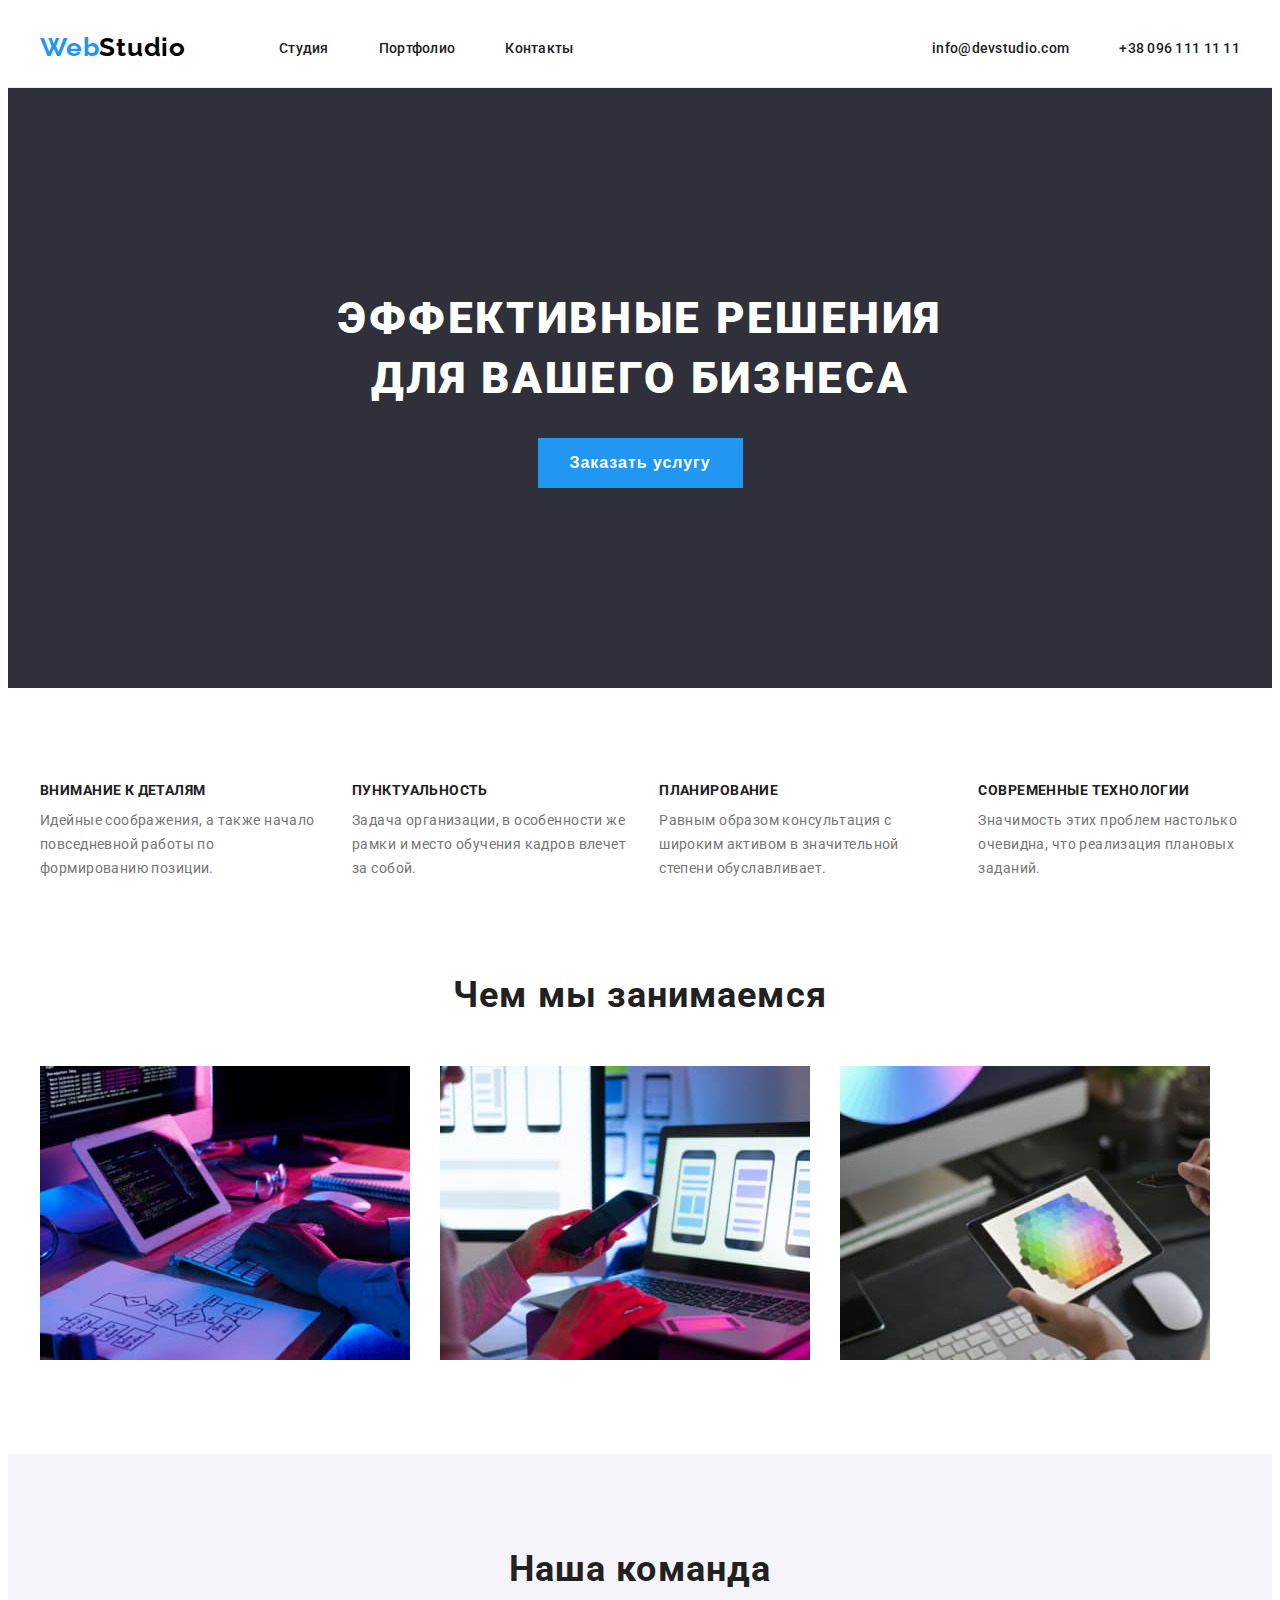
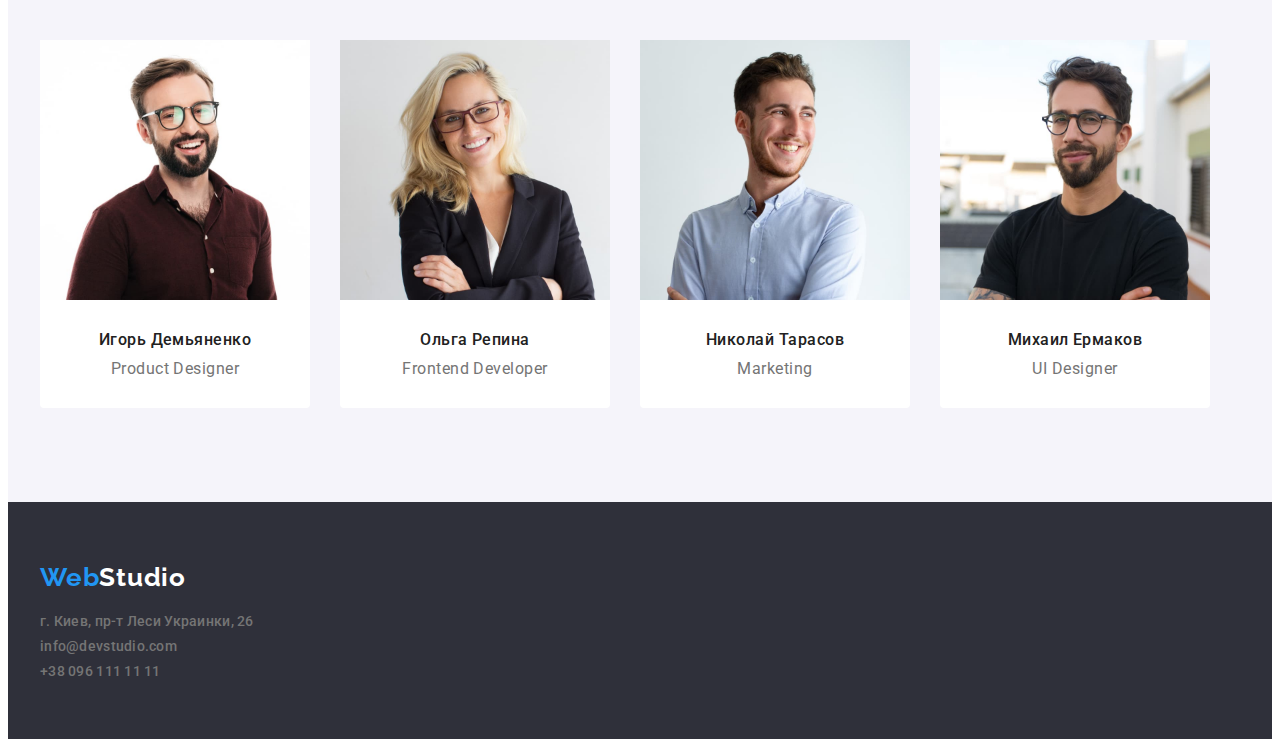
==== commit 091442ed: "hw new" ====
--- a/index.html
+++ b/index.html
@@ -23,13 +23,11 @@
   <body>
     <header class="header">
       <div class="conteiner">
-        <nav>
+        <nav class="heder-nav">
+          <a href="./index.html" class="logo link"
+            ><span class="logo-acent">Web</span>Studio</a
+          >
           <ul class="header-list list">
-            <li>
-              <a href="./index.html" class="logo link"
-                ><span class="logo-acent">Web</span>Studio</a
-              >
-            </li>
             <li class="header-item">
               <a href="./index.html" class="header-list link">Студия</a>
             </li>
@@ -43,12 +41,12 @@
         </nav>
         <ul class="header-link list">
           <li>
-            <a href="mailto:info@devstudio.com" class="header-link link"
+            <a href="mailto:info@devstudio.com" class="header-link-contact link"
               >info@devstudio.com</a
             >
           </li>
           <li>
-            <a href="tel:+380961111111" class="header-link link"
+            <a href="tel:+380961111111" class="header-link-contact link"
               >+38 096 111 11 11</a
             >
           </li>
--- a/css/styles.css
+++ b/css/styles.css
@@ -23,7 +23,7 @@
     height: auto;
 }
 
-.conteiner{width: 100%;
+.conteiner{
     max-width: 1200px;
     margin-left: auto;
     margin-right: auto;
@@ -60,7 +60,10 @@
 
 
 .logo{display: flex;
-margin-right: 93px;}
+margin-right: 93px;
+align-items: center;}
+
+.heder-nav{display: flex; align-items: center;}
 
 .header-list{display: flex;
 align-items: center;}
@@ -95,6 +98,17 @@
 .header{padding-top: 24px;
     padding-bottom: 24px;
     border-bottom: 1px solid rgba(236, 236, 236, 1);}
+
+.header-link-contact{display: flex;
+    margin-left: auto;
+    align-items: center;
+    gap: 50px;}
+
+.header-link-contact{font-weight: 500;
+    font-size: 14px;
+    line-height: calc(16/14);
+    letter-spacing: 0.02em;
+    color: var(--first-title-color--);}
 
 /*--MAIN--*/
 
@@ -116,12 +130,6 @@
     width: 696px;
     }
 
-.hero-btn{cursor: pointer;
-    display: block;
-    margin: 0 auto;
-border: 0px;
-padding: 50px 200px;}
-
 .hero-btn{font-weight: 700;
     font-size: 16px;
     line-height: calc(30/16);
@@ -130,6 +138,11 @@
     letter-spacing: 0.06em;
     color: var(--second-btn-color--);
     background-color: #2196F3;
+    display: block;
+    margin: 0 auto;
+    border: 0px;
+    cursor: pointer;
+    padding: 10px 32px;
     }
 
     /*--Content--*/
@@ -188,7 +201,6 @@
     text-align: center;
     letter-spacing: 0.03em;
     color: var(--first-title-color--);
-margin-top: 30px;
 margin-bottom: 10px;}
 
 .comand-text{
@@ -269,7 +281,7 @@
     border: 0px;
 margin: 0 auto;
 border-radius: 4px;
-padding: 38px}
+padding: 12px}
 
 .list-btn:hover,
 .list-btn:focus{
@@ -295,7 +307,7 @@
 gap: 30px;
 }
 
-.portfolio-about{padding: 20px;
+.portfolio-about{padding: 20px 24px;
     border-left: 1px solid #EEEEEE;
     border-right: 1px solid #EEEEEE;
     border-bottom: 1px solid #EEEEEE;
